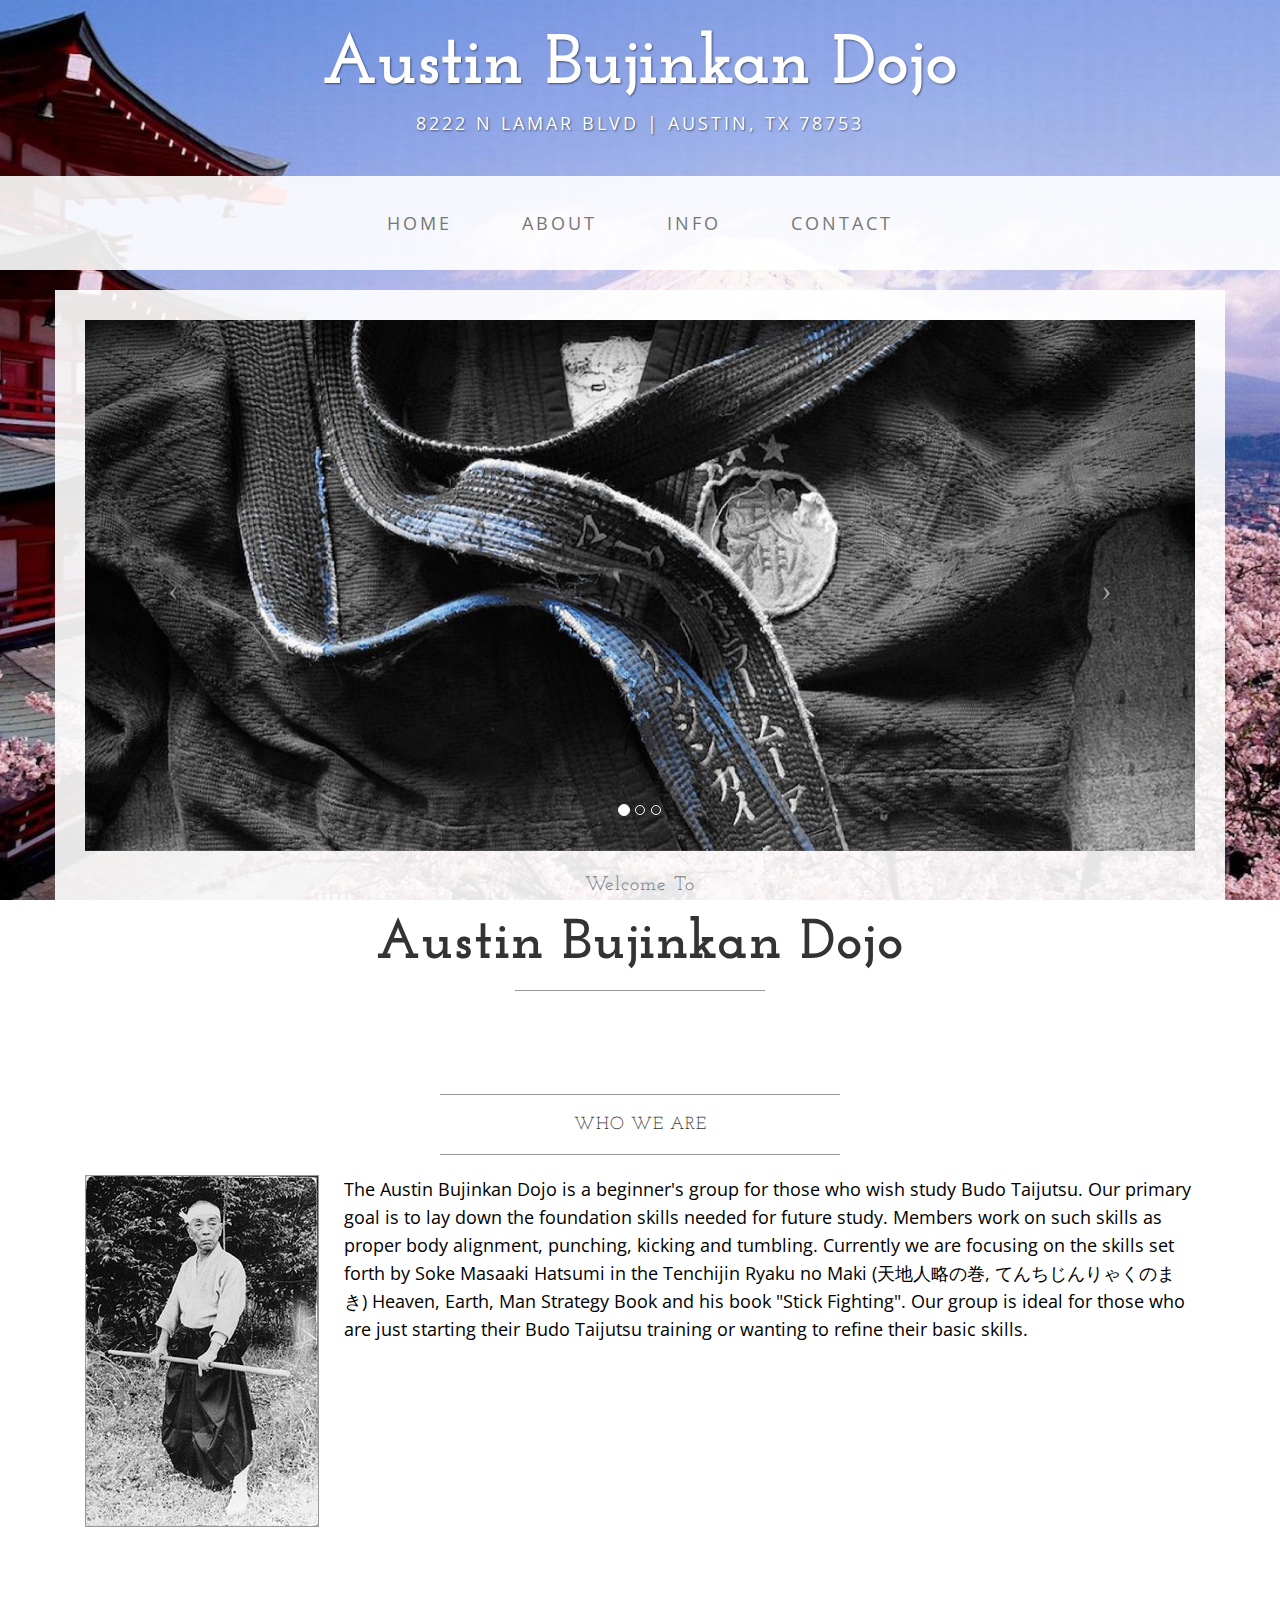
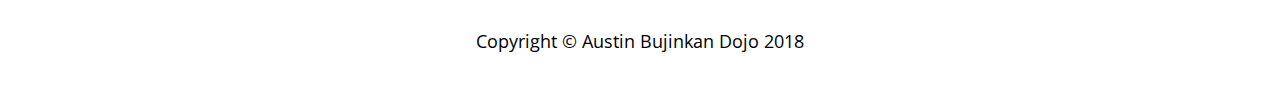
==== index.html @ 775540f3 "initial" ====
<!DOCTYPE html>
<html lang="en">

<head>

    <meta charset="utf-8">
    <meta http-equiv="X-UA-Compatible" content="IE=edge">
    <meta name="viewport" content="width=device-width, initial-scale=1">
    <meta name="description" content="">
    <meta name="author" content="">

    <title>Austin Bujinkan Web</title>

    <!-- Bootstrap Core CSS -->
    <link href="css/bootstrap.min.css" rel="stylesheet">

    <!-- Custom CSS -->
    <link href="css/business-casual.css" rel="stylesheet">

    <!-- Fonts -->
    <link href="https://fonts.googleapis.com/css?family=Open+Sans:300italic,400italic,600italic,700italic,800italic,400,300,600,700,800" rel="stylesheet" type="text/css">
    <link href="https://fonts.googleapis.com/css?family=Josefin+Slab:100,300,400,600,700,100italic,300italic,400italic,600italic,700italic" rel="stylesheet" type="text/css">

    <!-- HTML5 Shim and Respond.js IE8 support of HTML5 elements and media queries -->
    <!-- WARNING: Respond.js doesn't work if you view the page via file:// -->
    <!--[if lt IE 9]>
        <script src="https://oss.maxcdn.com/libs/html5shiv/3.7.0/html5shiv.js"></script>
        <script src="https://oss.maxcdn.com/libs/respond.js/1.4.2/respond.min.js"></script>
    <![endif]-->

</head>

<body>

    <div class="brand">Austin Bujinkan Dojo</div>
    <div class="address-bar">8222 N Lamar Blvd | Austin, TX 78753</div>

    <!-- Navigation -->
    <nav class="navbar navbar-default" role="navigation">
        <div class="container">
            <!-- Brand and toggle get grouped for better mobile display -->
            <div class="navbar-header">
                <button type="button" class="navbar-toggle" data-toggle="collapse" data-target="#bs-example-navbar-collapse-1">
                    <span class="sr-only">Toggle navigation</span>
                    <span class="icon-bar"></span>
                    <span class="icon-bar"></span>
                    <span class="icon-bar"></span>
                </button>
                <!-- navbar-brand is hidden on larger screens, but visible when the menu is collapsed -->
                <a class="navbar-brand" href="index.html">Austin Bujinkan Dojo</a>
            </div>
            <!-- Collect the nav links, forms, and other content for toggling -->
            <div class="collapse navbar-collapse" id="bs-example-navbar-collapse-1">
                <ul class="nav navbar-nav">
                    <li>
                        <a href="index.html">Home</a>
                    </li>
                    <li>
                        <a href="about.html">About</a>
                    </li>
                    <li>
                        <a href="blog.html">Info</a>
                    </li>
                    <li>
                        <a href="contact.html">Contact</a>
                    </li>
                </ul>
            </div>
            <!-- /.navbar-collapse -->
        </div>
        <!-- /.container -->
    </nav>

    <div class="container">

        <div class="row">
            <div class="box">
                <div class="col-lg-12 text-center">
                    <div id="carousel-example-generic" class="carousel slide">
                        <!-- Indicators -->
                        <ol class="carousel-indicators hidden-xs">
                            <li data-target="#carousel-example-generic" data-slide-to="0" class="active"></li>
                            <li data-target="#carousel-example-generic" data-slide-to="1"></li>
                            <li data-target="#carousel-example-generic" data-slide-to="2"></li>
                        </ol>

                        <!-- Wrapper for slides -->
                        <div class="carousel-inner">
                            <div class="item active">
                                <img class="img-responsive img-full" src="img/slide-1.jpg" alt="">
                            </div>
                            <div class="item">
                                <img class="img-responsive img-full" src="img/slide-2.jpg" alt="">
                            </div>
                            <div class="item">
                                <img class="img-responsive img-full" src="img/slide-3.jpg" alt="">
                            </div>
                        </div>

                        <!-- Controls -->
                        <a class="left carousel-control" href="#carousel-example-generic" data-slide="prev">
                            <span class="icon-prev"></span>
                        </a>
                        <a class="right carousel-control" href="#carousel-example-generic" data-slide="next">
                            <span class="icon-next"></span>
                        </a>
                    </div>
                    <h2 class="brand-before">
                        <small>Welcome to</small>
                    </h2>
                    <h1 class="brand-name">Austin Bujinkan Dojo</h1>
                    <hr class="tagline-divider">
<!--                     <h2>
                        <small>By
                            <strong>Start Bootstrap</strong>
                        </small>
                    </h2> -->
                </div>
            </div>
        </div>

        <div class="row">
            <div class="box">
                <div class="col-lg-12">
                    <hr>
                    <h2 class="intro-text text-center">Who we are
                        <!-- <strong>worth visiting</strong> -->
                    </h2>
                    <hr>
                    <img class="img-responsive img-border img-left" src="img/intro-pic.jpg" alt="">
                    <hr class="visible-xs">
                    <p>The Austin Bujinkan Dojo is a beginner's group for those who wish study Budo Taijutsu. Our primary goal is to lay down the foundation skills needed for future study. Members work on such skills as proper body alignment, punching, kicking and tumbling. Currently we are focusing on the skills set forth by Soke Masaaki Hatsumi in the Tenchijin Ryaku no Maki (天地人略の巻, てんちじんりゃくのまき) Heaven, Earth, Man Strategy Book and his book "Stick Fighting". 

                    Our group is ideal for those who are just starting their Budo Taijutsu training or wanting to refine their basic skills. </p>

                    
                </div>
            </div>
        </div>

    <!--     <div class="row">
          
        </div> -->

    </div>
    <!-- /.container -->

    <footer>
        <div class="container">
            <div class="row">
                <div class="col-lg-12 text-center">
                    <p>Copyright &copy; Austin Bujinkan Dojo 2018</p>
                </div>
            </div>
        </div>
    </footer>

    <!-- jQuery -->
    <script src="js/jquery.js"></script>

    <!-- Bootstrap Core JavaScript -->
    <script src="js/bootstrap.min.js"></script>

    <!-- Script to Activate the Carousel -->
    <script>
    $('.carousel').carousel({
        interval: 5000 //changes the speed
    })
    </script>

</body>

</html>
---- css/business-casual.css ----
/*!
 * Start Bootstrap - Business Casual (http://startbootstrap.com/)
 * Copyright 2013-2016 Start Bootstrap
 * Licensed under MIT (https://github.com/BlackrockDigital/startbootstrap/blob/gh-pages/LICENSE)
 */

body {
    font-family: "Open Sans","Helvetica Neue",Helvetica,Arial,sans-serif;
    background: url('../img/bg.jpg') no-repeat center center fixed;
    -webkit-background-size: cover;
    -moz-background-size: cover;
    background-size: cover;
    -o-background-size: cover;
}

h1,
h2,
h3,
h4,
h5,
h6 {
    text-transform: uppercase;
    font-family: "Josefin Slab","Helvetica Neue",Helvetica,Arial,sans-serif;
    font-weight: 700;
    letter-spacing: 1px;
}

p {
    font-size: 1.25em;
    line-height: 1.6;
    color: #000;
}

hr {
    max-width: 400px;
    border-color: #999999;
}

.brand,
.address-bar {
    display: none;
}

.navbar-brand {
    text-transform: uppercase;
    font-weight: 900;
    letter-spacing: 2px;
}

.navbar-nav {
    text-transform: uppercase;
    font-weight: 400;
    letter-spacing: 3px;
}

.img-full {
    min-width: 100%;
}

.brand-before,
.brand-name {
    text-transform: capitalize;
}

.brand-before {
    margin: 15px 0;
}

.brand-name {
    margin: 0;
    font-size: 4em;
}

.tagline-divider {
    margin: 15px auto 3px;
    max-width: 250px;
    border-color: #999999;
}

.box {
    margin-bottom: 20px;
    padding: 30px 15px;
    background: #fff;
    background: rgba(255,255,255,0.9);
}

.intro-text {
    text-transform: uppercase;
    font-size: 1.25em;
    font-weight: 400;
    letter-spacing: 1px;
}

.img-border {
    float: none;
    margin: 0 auto 0;
    border: #999999 solid 1px;
}

.img-left {
    float: none;
    margin: 0 auto 0;
}

footer {
    background: #fff;
    background: rgba(255,255,255,0.9);
}

footer p {
    margin: 0;
    padding: 50px 0;
}

@media screen and (min-width:768px) {
    .brand {
        display: inherit;
        margin: 0;
        padding: 30px 0 10px;
        text-align: center;
        text-shadow: 1px 1px 2px rgba(0,0,0,0.5);
        font-family: "Josefin Slab","Helvetica Neue",Helvetica,Arial,sans-serif;
        font-size: 5em;
        font-weight: 700;
        line-height: normal;
        color: #fff;
    }

    .top-divider {
        margin-top: 0;
    }

    .img-left {
        float: left;
        margin-right: 25px;
    }

    .address-bar {
        display: inherit;
        margin: 0;
        padding: 0 0 40px;
        text-align: center;
        text-shadow: 1px 1px 2px rgba(0,0,0,0.5);
        text-transform: uppercase;
        font-size: 1.25em;
        font-weight: 400;
        letter-spacing: 3px;
        color: #fff;
    }

    .navbar {
        border-radius: 0;
    }

    .navbar-header {
        display: none;
    }

    .navbar {
        min-height: 0;
    }

    .navbar-default {
        border: none;
        background: #fff;
        background: rgba(255,255,255,0.9);
    }

    .nav>li>a {
        padding: 35px;
    }

    .navbar-nav>li>a {
        line-height: normal;
    }

    .navbar-nav {
        display: table;
        float: none;
        margin: 0 auto;
        table-layout: fixed;
        font-size: 1.25em;
    }
}

@media screen and (min-width:1200px) {
    .box:after {
        content: '';
        display: table;
        clear: both;
    }
}
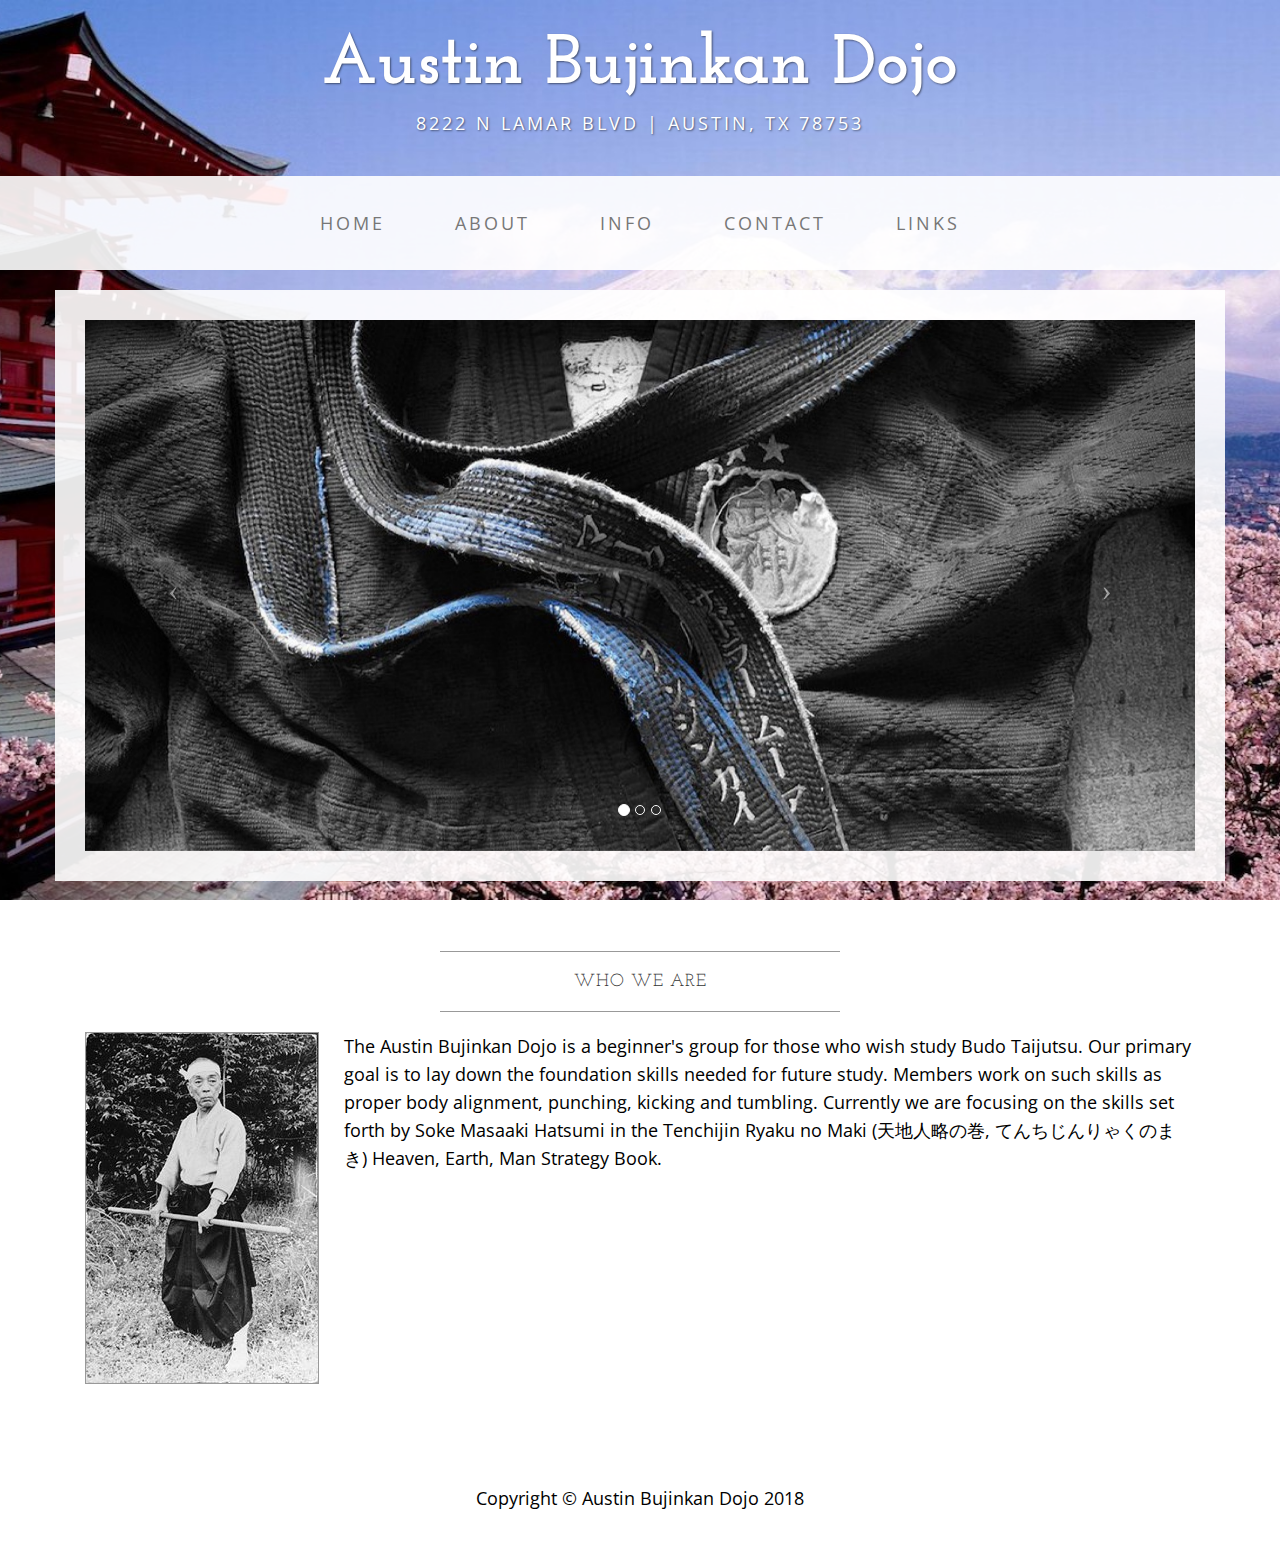
==== commit 8ec35833: "links and address" ====
--- a/index.html
+++ b/index.html
@@ -64,6 +64,9 @@
                     <li>
                         <a href="contact.html">Contact</a>
                     </li>
+                    <li>
+                        <a href="links.html">Links</a>
+                    </li>
                 </ul>
             </div>
             <!-- /.navbar-collapse -->
@@ -105,11 +108,11 @@
                             <span class="icon-next"></span>
                         </a>
                     </div>
-                    <h2 class="brand-before">
+                   <!--  <h2 class="brand-before">
                         <small>Welcome to</small>
                     </h2>
                     <h1 class="brand-name">Austin Bujinkan Dojo</h1>
-                    <hr class="tagline-divider">
+                    <hr class="tagline-divider"> -->
 <!--                     <h2>
                         <small>By
                             <strong>Start Bootstrap</strong>
@@ -129,9 +132,7 @@
                     <hr>
                     <img class="img-responsive img-border img-left" src="img/intro-pic.jpg" alt="">
                     <hr class="visible-xs">
-                    <p>The Austin Bujinkan Dojo is a beginner's group for those who wish study Budo Taijutsu. Our primary goal is to lay down the foundation skills needed for future study. Members work on such skills as proper body alignment, punching, kicking and tumbling. Currently we are focusing on the skills set forth by Soke Masaaki Hatsumi in the Tenchijin Ryaku no Maki (天地人略の巻, てんちじんりゃくのまき) Heaven, Earth, Man Strategy Book and his book "Stick Fighting". 
-
-                    Our group is ideal for those who are just starting their Budo Taijutsu training or wanting to refine their basic skills. </p>
+                    <p>The Austin Bujinkan Dojo is a beginner's group for those who wish study Budo Taijutsu. Our primary goal is to lay down the foundation skills needed for future study. Members work on such skills as proper body alignment, punching, kicking and tumbling. Currently we are focusing on the skills set forth by Soke Masaaki Hatsumi in the Tenchijin Ryaku no Maki (天地人略の巻, てんちじんりゃくのまき) Heaven, Earth, Man Strategy Book.</p>
 
                     
                 </div>
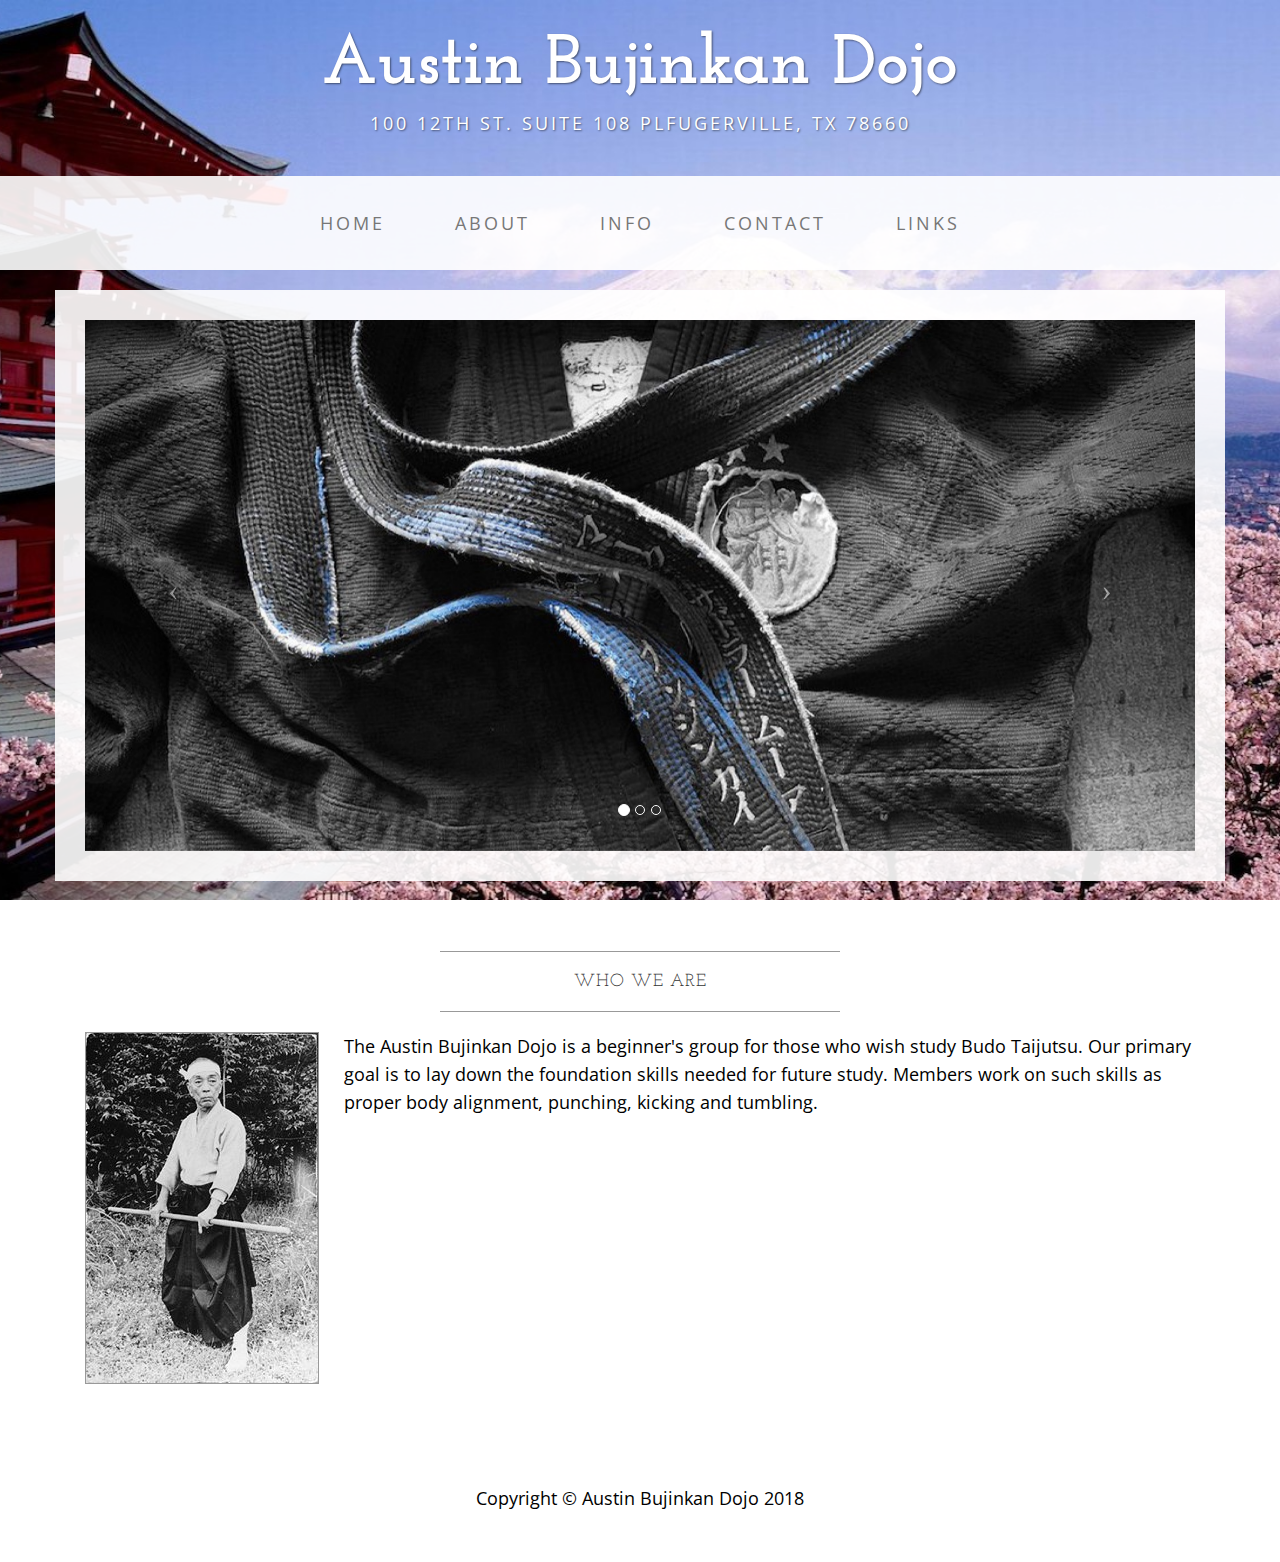
==== commit a8e910d0: "address update" ====
--- a/index.html
+++ b/index.html
@@ -20,6 +20,7 @@
     <!-- Fonts -->
     <link href="https://fonts.googleapis.com/css?family=Open+Sans:300italic,400italic,600italic,700italic,800italic,400,300,600,700,800" rel="stylesheet" type="text/css">
     <link href="https://fonts.googleapis.com/css?family=Josefin+Slab:100,300,400,600,700,100italic,300italic,400italic,600italic,700italic" rel="stylesheet" type="text/css">
+   <link href='https://fonts.googleapis.com/css?family=Antic Didone' rel='stylesheet'>
 
     <!-- HTML5 Shim and Respond.js IE8 support of HTML5 elements and media queries -->
     <!-- WARNING: Respond.js doesn't work if you view the page via file:// -->
@@ -32,8 +33,13 @@
 
 <body>
 
+<!-- p {
+    font-family: "Times New Roman", Times, serif;
+} -->
+
+
     <div class="brand">Austin Bujinkan Dojo</div>
-    <div class="address-bar">8222 N Lamar Blvd | Austin, TX 78753</div>
+    <div class="address-bar">100 12th St. Suite 108 Plfugerville, TX 78660</div>
 
     <!-- Navigation -->
     <nav class="navbar navbar-default" role="navigation">
@@ -132,7 +138,7 @@
                     <hr>
                     <img class="img-responsive img-border img-left" src="img/intro-pic.jpg" alt="">
                     <hr class="visible-xs">
-                    <p>The Austin Bujinkan Dojo is a beginner's group for those who wish study Budo Taijutsu. Our primary goal is to lay down the foundation skills needed for future study. Members work on such skills as proper body alignment, punching, kicking and tumbling. Currently we are focusing on the skills set forth by Soke Masaaki Hatsumi in the Tenchijin Ryaku no Maki (天地人略の巻, てんちじんりゃくのまき) Heaven, Earth, Man Strategy Book.</p>
+                    <p>The Austin Bujinkan Dojo is a beginner's group for those who wish study Budo Taijutsu. Our primary goal is to lay down the foundation skills needed for future study. Members work on such skills as proper body alignment, punching, kicking and tumbling. </p>
 
                     
                 </div>
